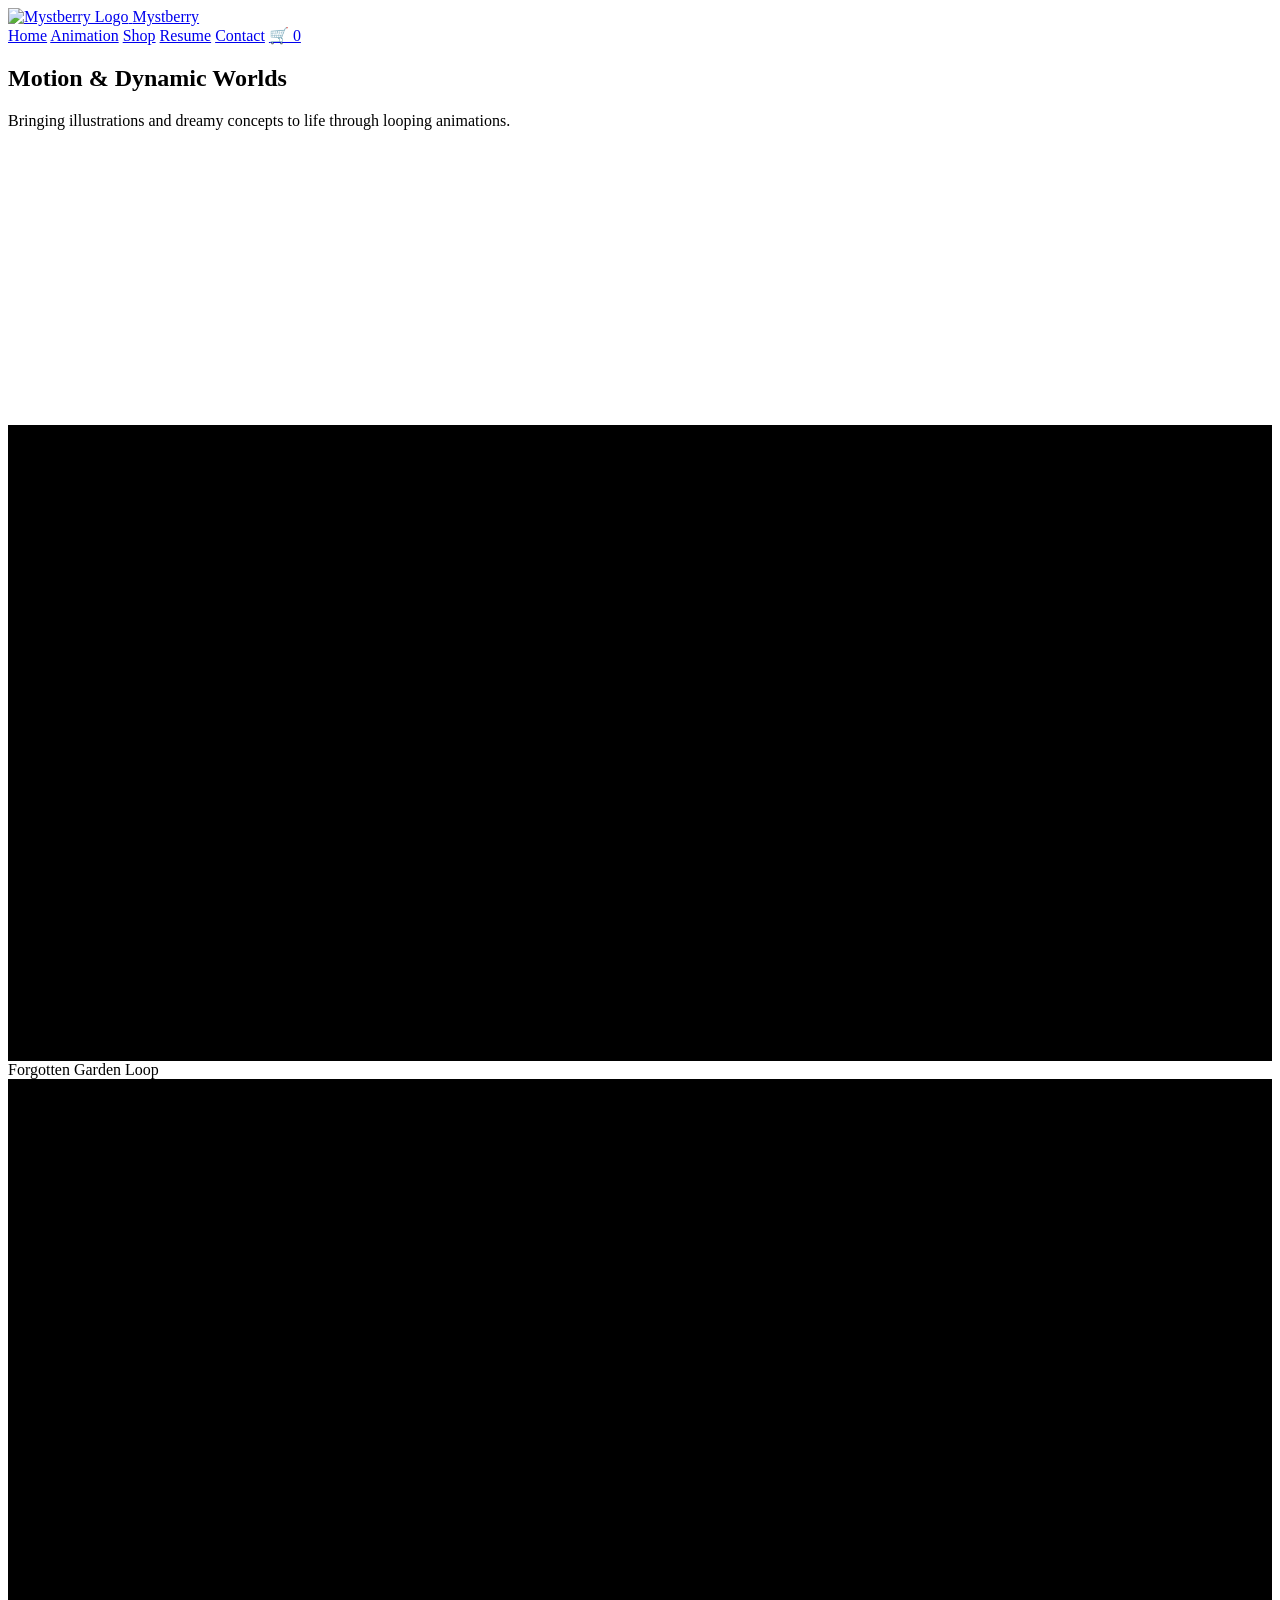
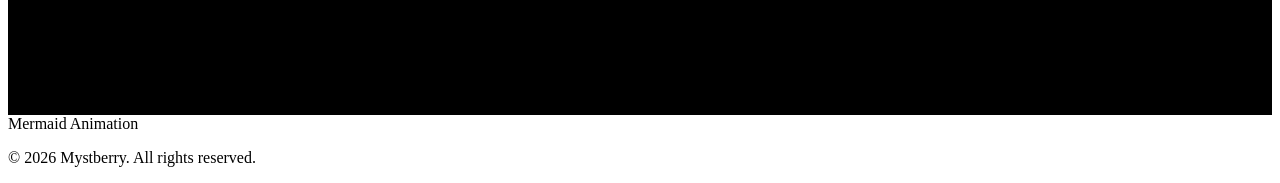
==== animation.html @ 726e86da "Create animation.html" ====
<!DOCTYPE html>
<html lang="en">
<head>
  <meta charset="UTF-8" />
  <meta name="viewport" content="width=device-width, initial-scale=1.0"/>
  <title>Mystberry | Animation</title>
  <link rel="stylesheet" href="style.css" />
</head>
<body>

  <header>
    <a href="index.html" class="logo-container">
      <img src="assets/images/logo.png" alt="Mystberry Logo" class="logo-img">
      <span class="logo-text">Mystberry</span>
    </a>
    <nav>
      <a href="index.html">Home</a>
      <a href="animation.html" class="active">Animation</a>
      <a href="#">Shop</a>
      <a href="#">Resume</a>
      <a href="#">Contact</a>
      <a href="#" class="cart-link">🛒 0</a>
    </nav>
  </header>

  <section class="hero-banner" style="min-height: 40vh;">
    <div class="hero-box">
      <h1>Motion & Dynamic Worlds</h1>
      <p>Bringing illustrations and dreamy concepts to life through looping animations.</p>
    </div>
  </section>

  <main id="gallery" class="gallery-container">
    
    <div class="gallery-item">
      <div class="img-wrap" style="background: #000;">
        <video autoplay muted loop playsinline style="width: 100%; height: 100%; object-fit: cover;">
          <source src="assets/videos/forgotten-garden.webm" type="video/webm">
          Your browser does not support the video tag.
        </video>
      </div>
      <span class="gallery-title">Forgotten Garden Loop</span>
    </div>

    <div class="gallery-item">
      <div class="img-wrap" style="background: #000;">
        <video autoplay muted loop playsinline style="width: 100%; height: 100%; object-fit: cover;">
          <source src="assets/videos/mermaid.webm" type="video/webm">
          Your browser does not support the video tag.
        </video>
      </div>
      <span class="gallery-title">Mermaid Animation</span>
    </div>

    </main>

  <footer>
    <p>&copy; 2026 Mystberry. All rights reserved.</p>
  </footer>

  <script src="script.js"></script>
</body>
</html>
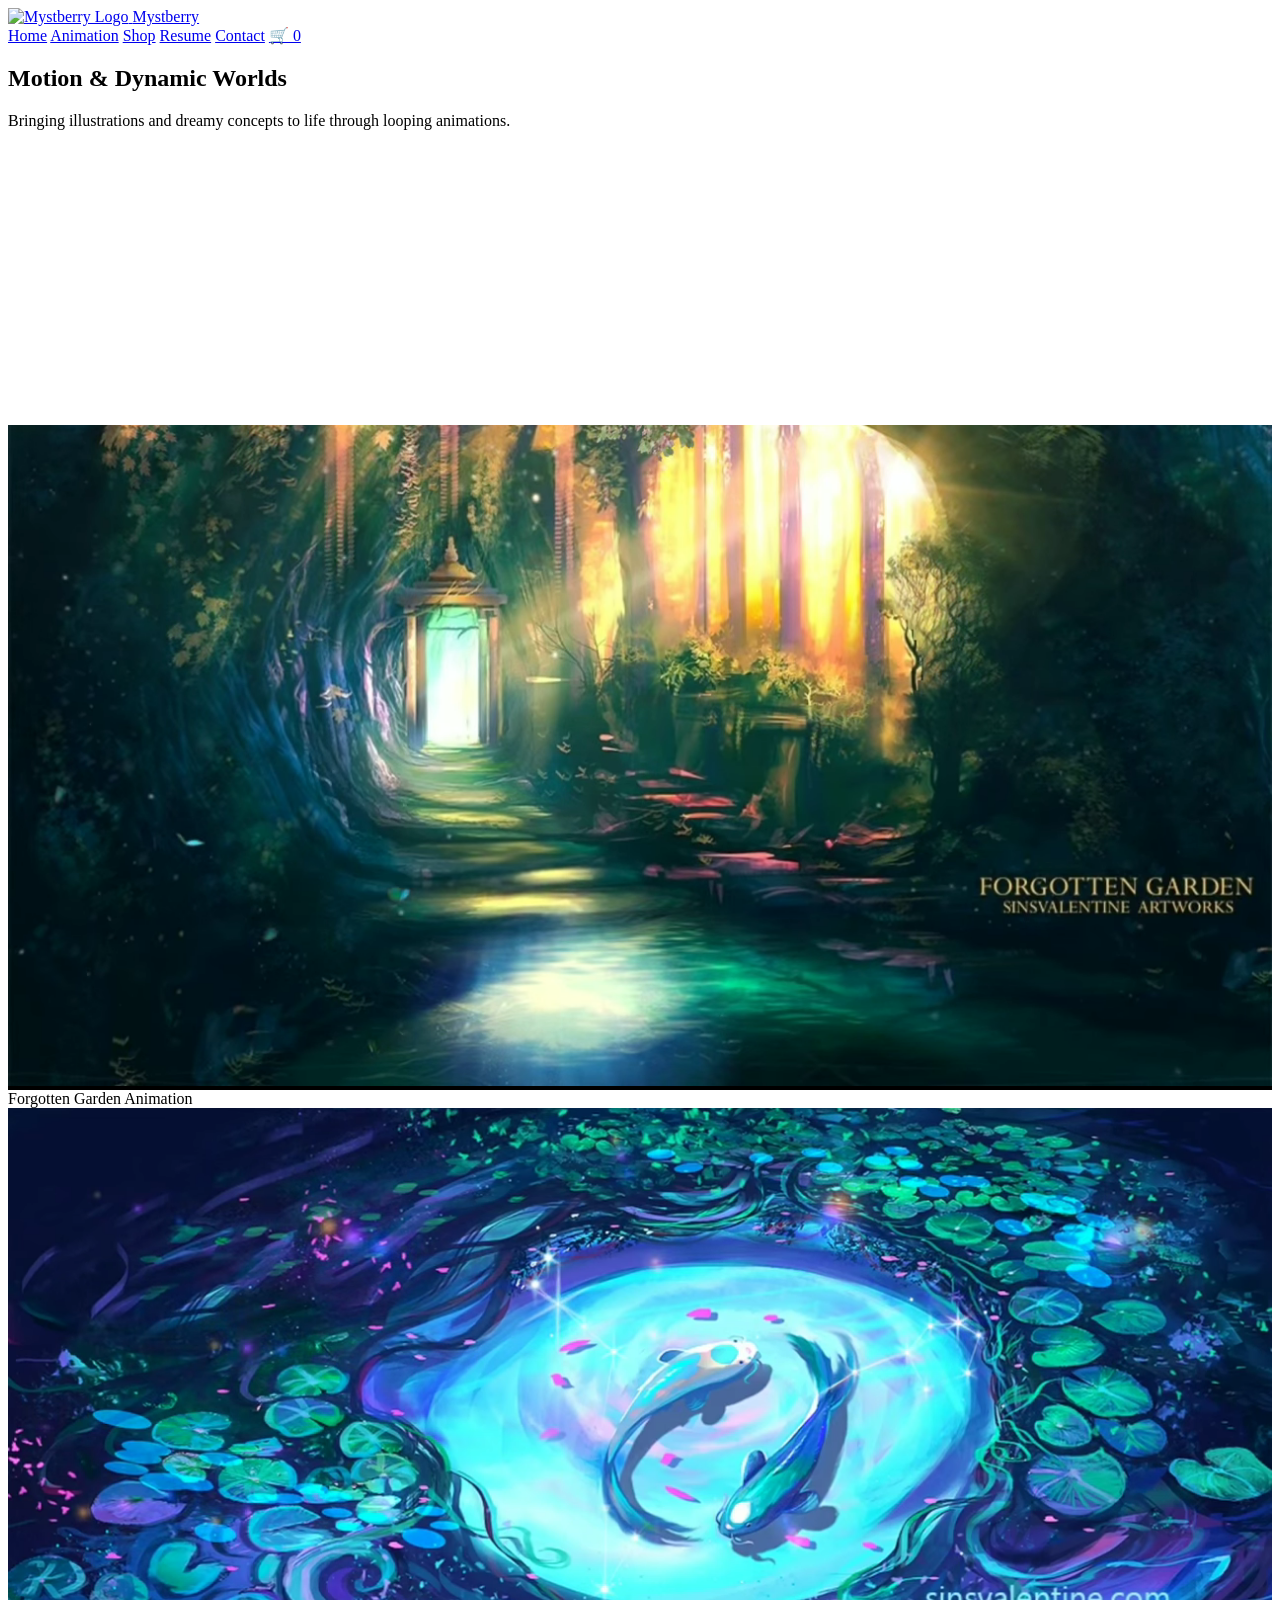
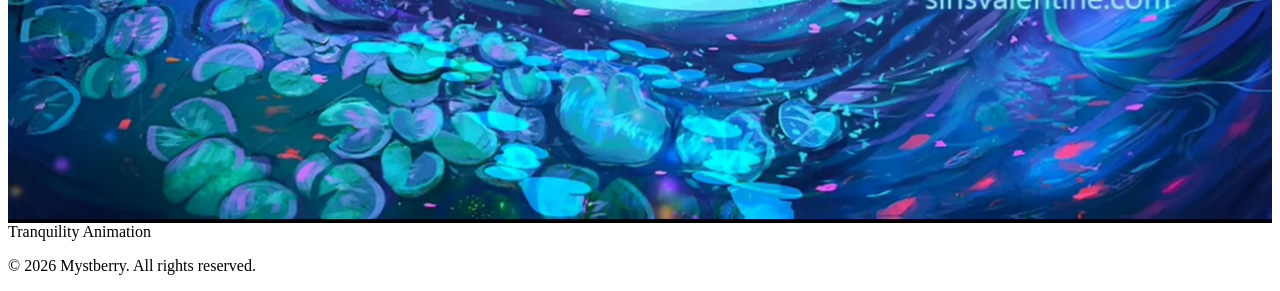
==== commit a6dfb2ca: "animation page updated tranq and FG naming  and linkback" ====
--- a/animation.html
+++ b/animation.html
@@ -39,17 +39,17 @@
           Your browser does not support the video tag.
         </video>
       </div>
-      <span class="gallery-title">Forgotten Garden Loop</span>
+      <span class="gallery-title">Forgotten Garden Animation</span>
     </div>
 
     <div class="gallery-item">
       <div class="img-wrap" style="background: #000;">
         <video autoplay muted loop playsinline style="width: 100%; height: 100%; object-fit: cover;">
-          <source src="assets/videos/mermaid.webm" type="video/webm">
+          <source src="assets/videos/tranquility.webm" type="video/webm">
           Your browser does not support the video tag.
         </video>
       </div>
-      <span class="gallery-title">Mermaid Animation</span>
+      <span class="gallery-title">Tranquility Animation</span>
     </div>
 
     </main>
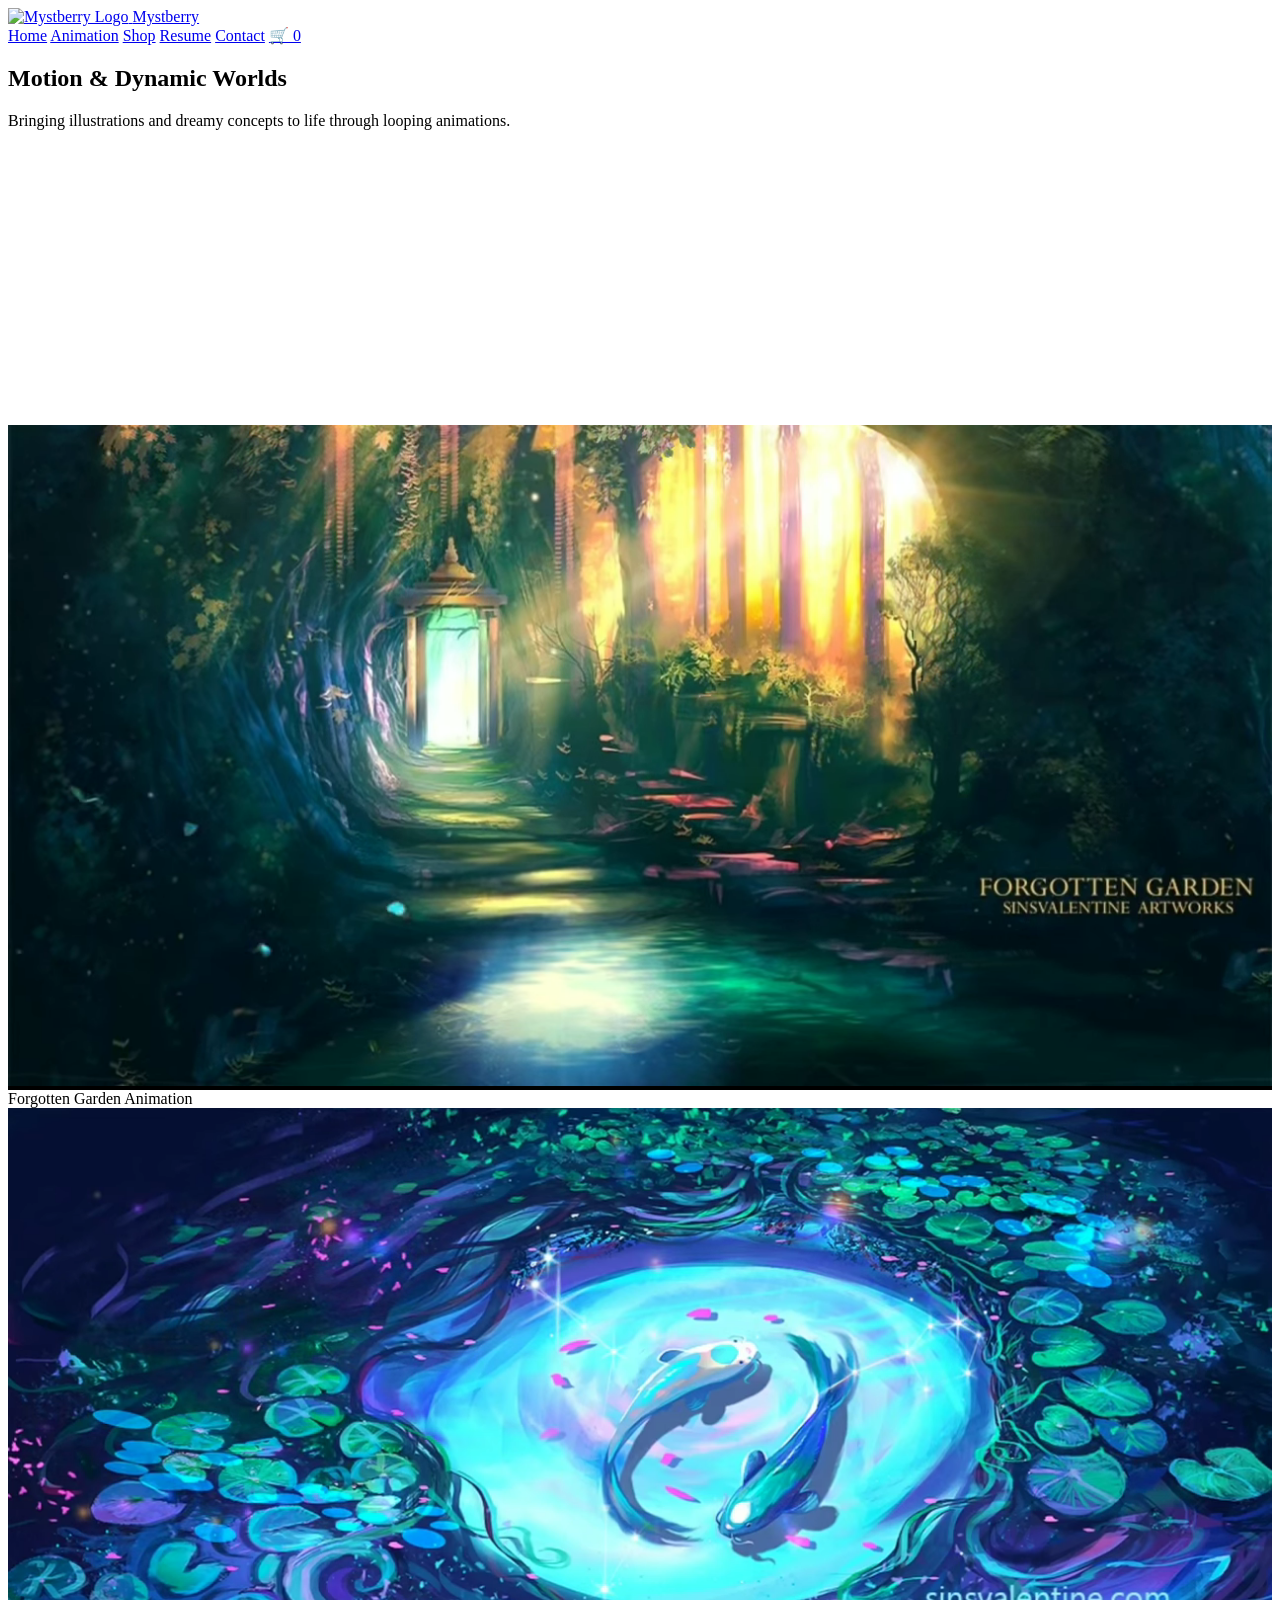
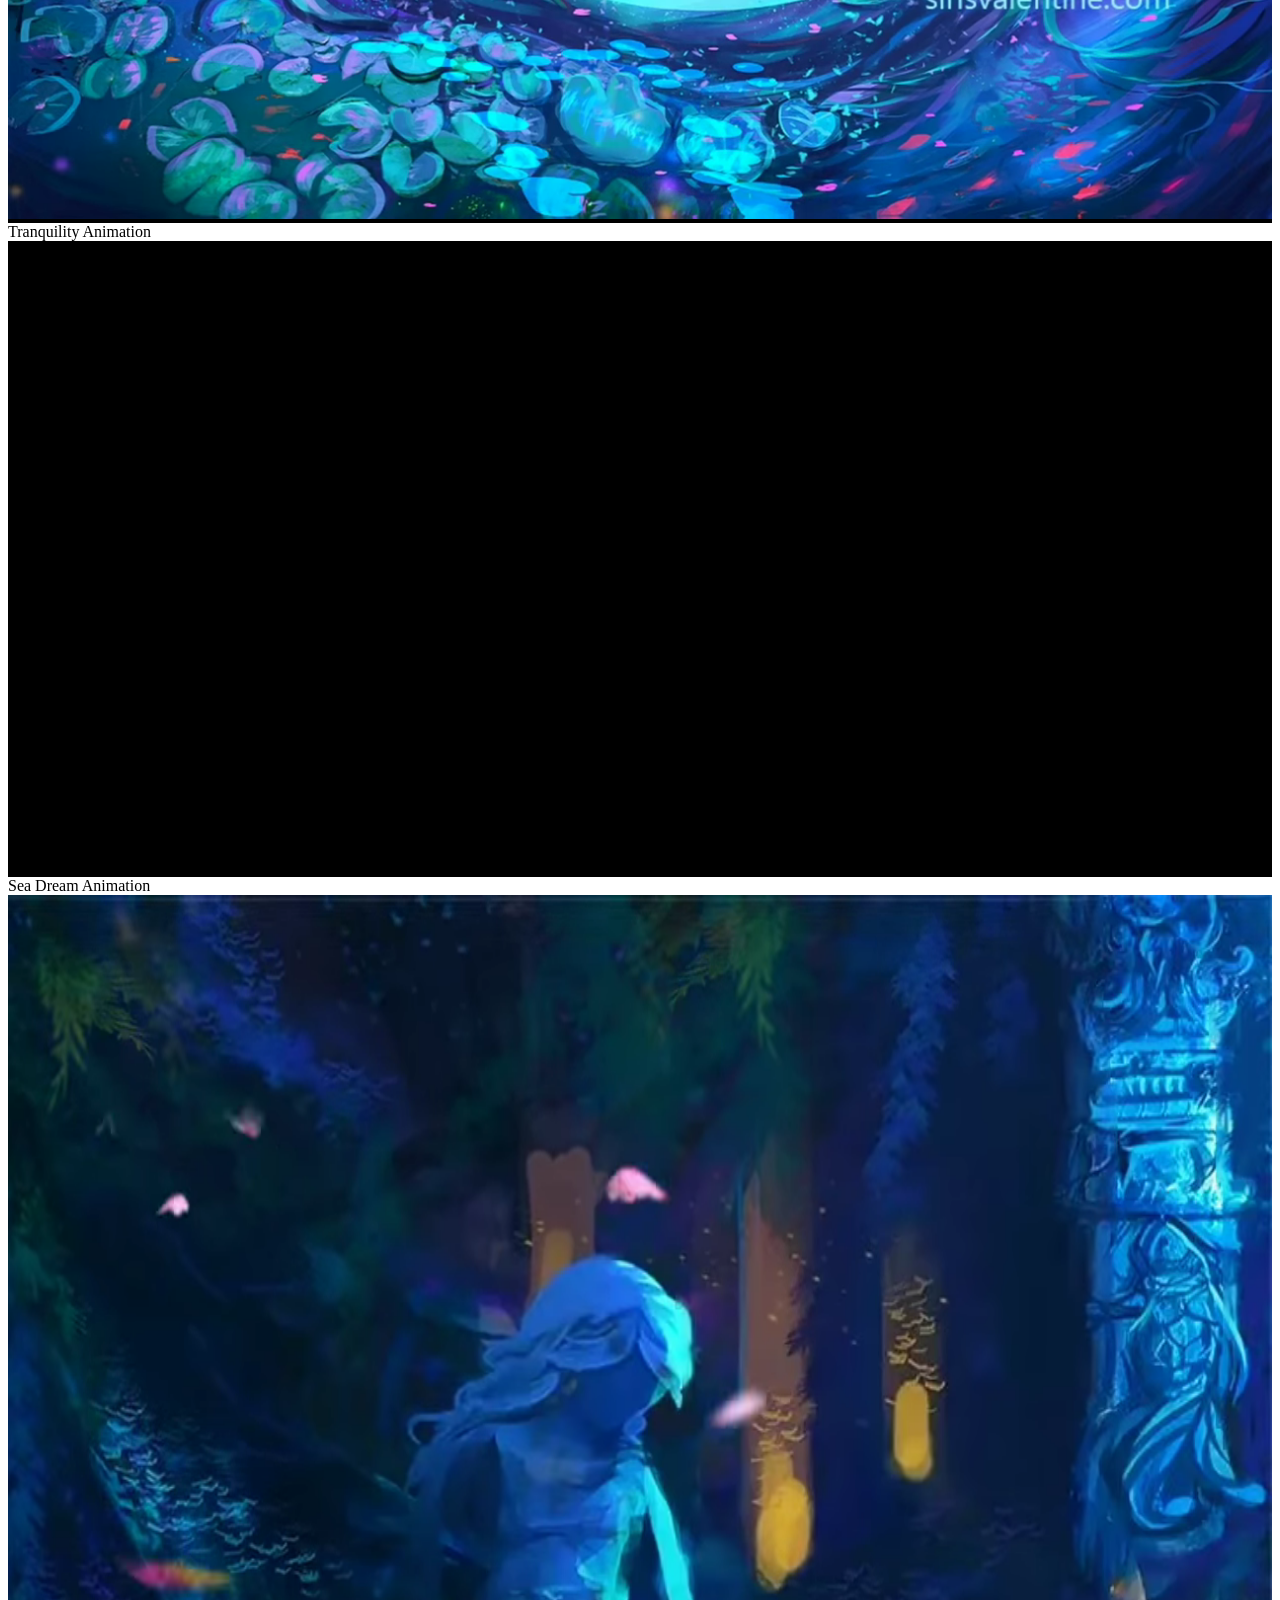
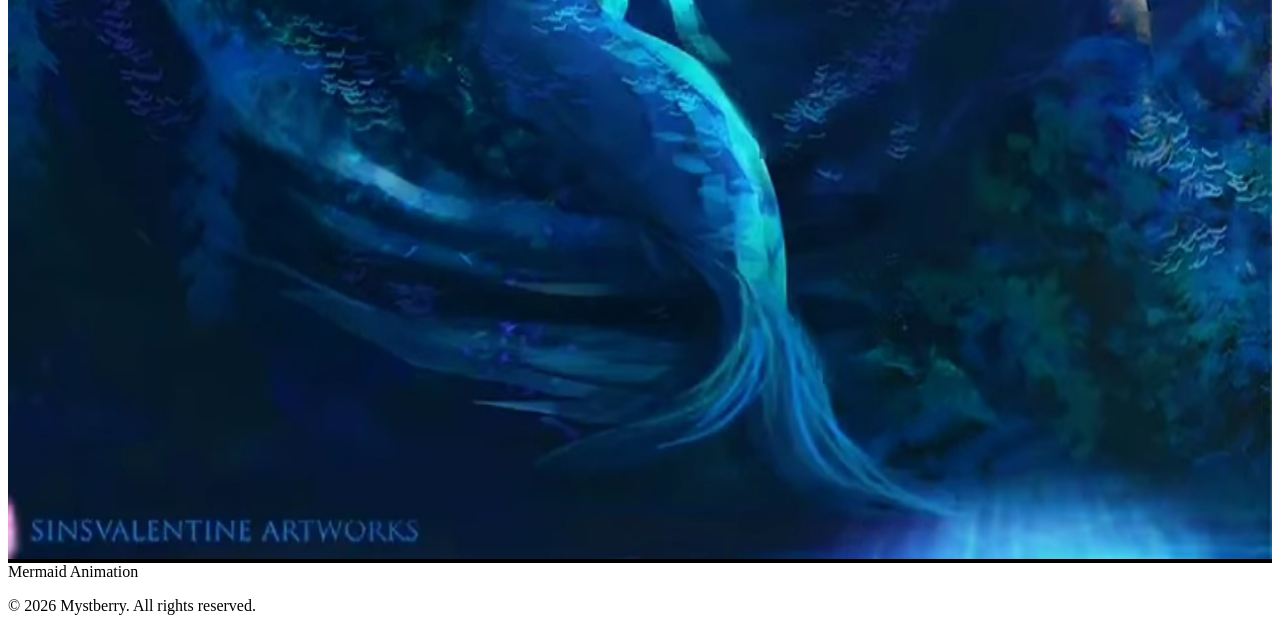
==== commit c9389fb7: "sea dream and memraid added to animation html" ====
--- a/animation.html
+++ b/animation.html
@@ -52,6 +52,26 @@
       <span class="gallery-title">Tranquility Animation</span>
     </div>
 
+    <div class="gallery-item">
+      <div class="img-wrap" style="background: #000;">
+        <video autoplay muted loop playsinline style="width: 100%; height: 100%; object-fit: cover;">
+          <source src="assets/videos/seadream.webm" type="video/webm">
+          Your browser does not support the video tag.
+        </video>
+      </div>
+      <span class="gallery-title">Sea Dream Animation</span>
+    </div>
+
+    <div class="gallery-item">
+      <div class="img-wrap" style="background: #000;">
+        <video autoplay muted loop playsinline style="width: 100%; height: 100%; object-fit: cover;">
+          <source src="assets/videos/mermaid.webm" type="video/webm">
+          Your browser does not support the video tag.
+        </video>
+      </div>
+      <span class="gallery-title">Mermaid Animation</span>
+    </div>
+
     </main>
 
   <footer>
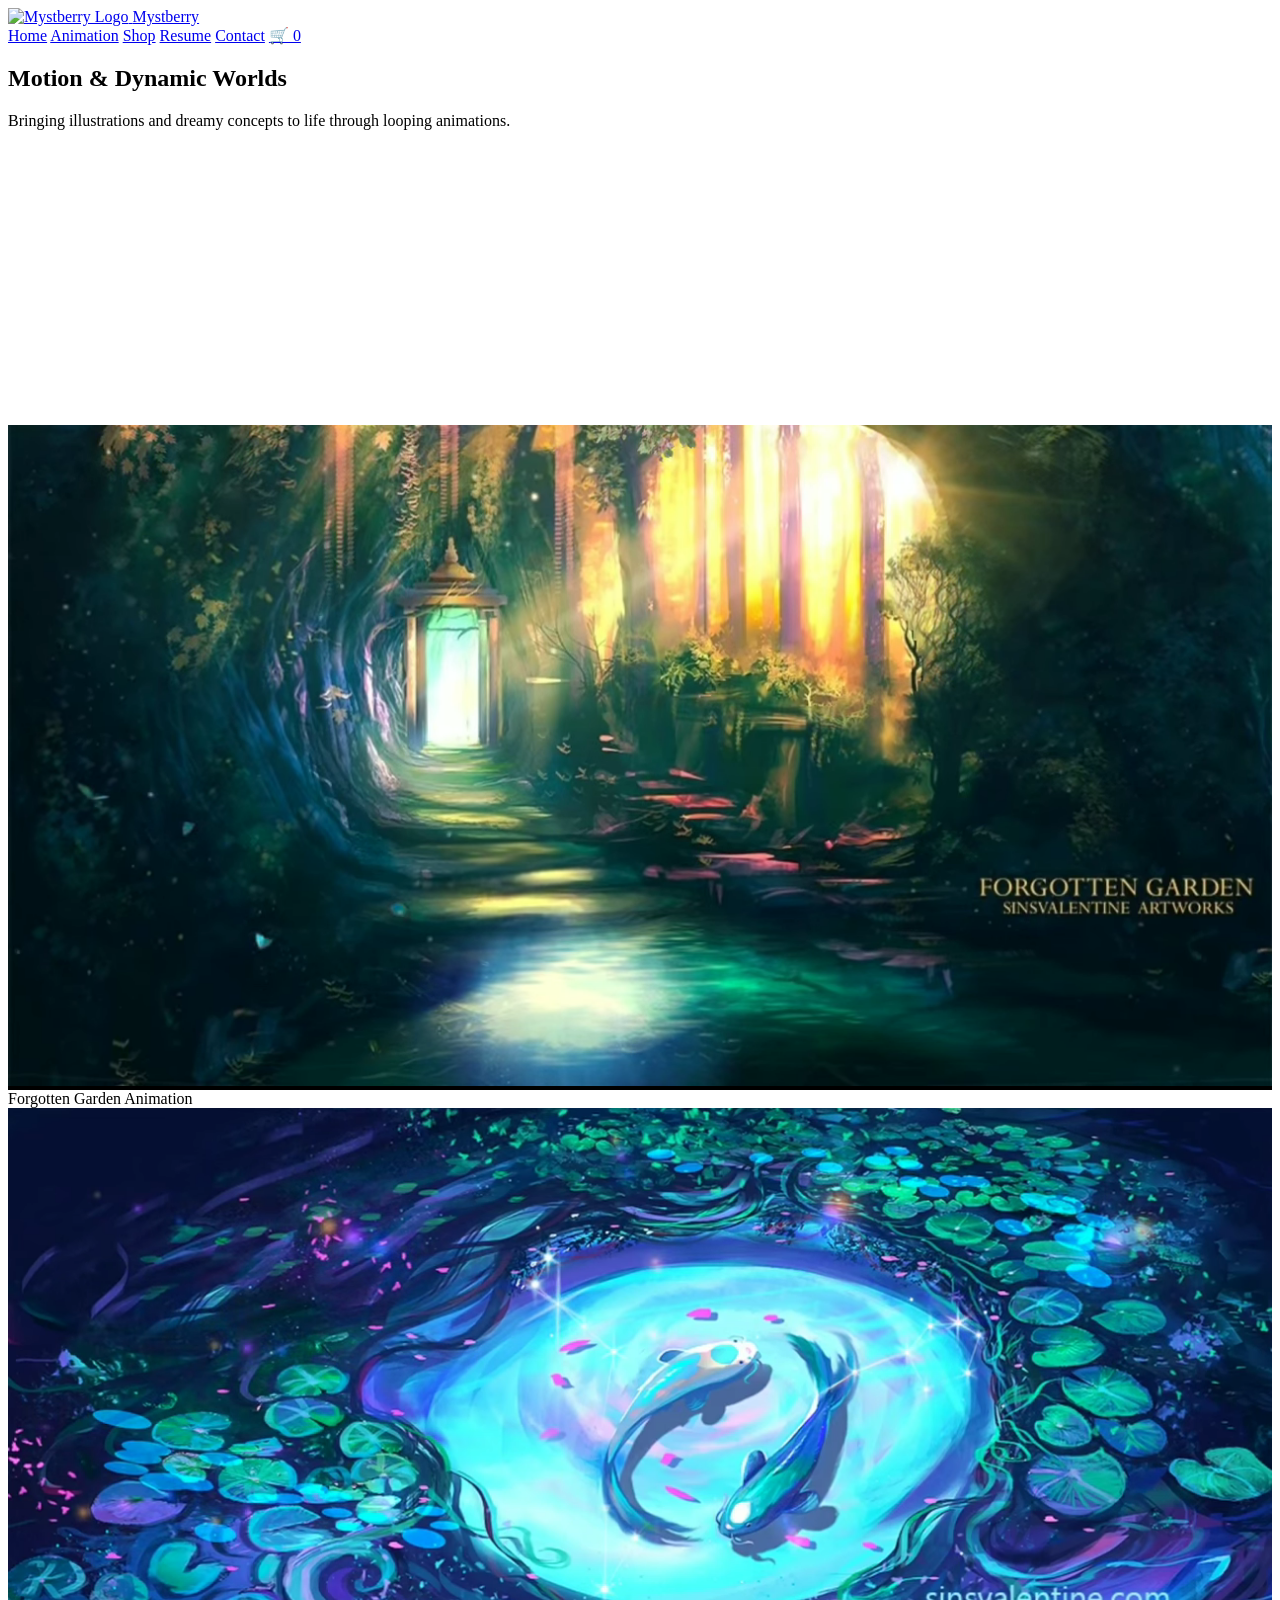
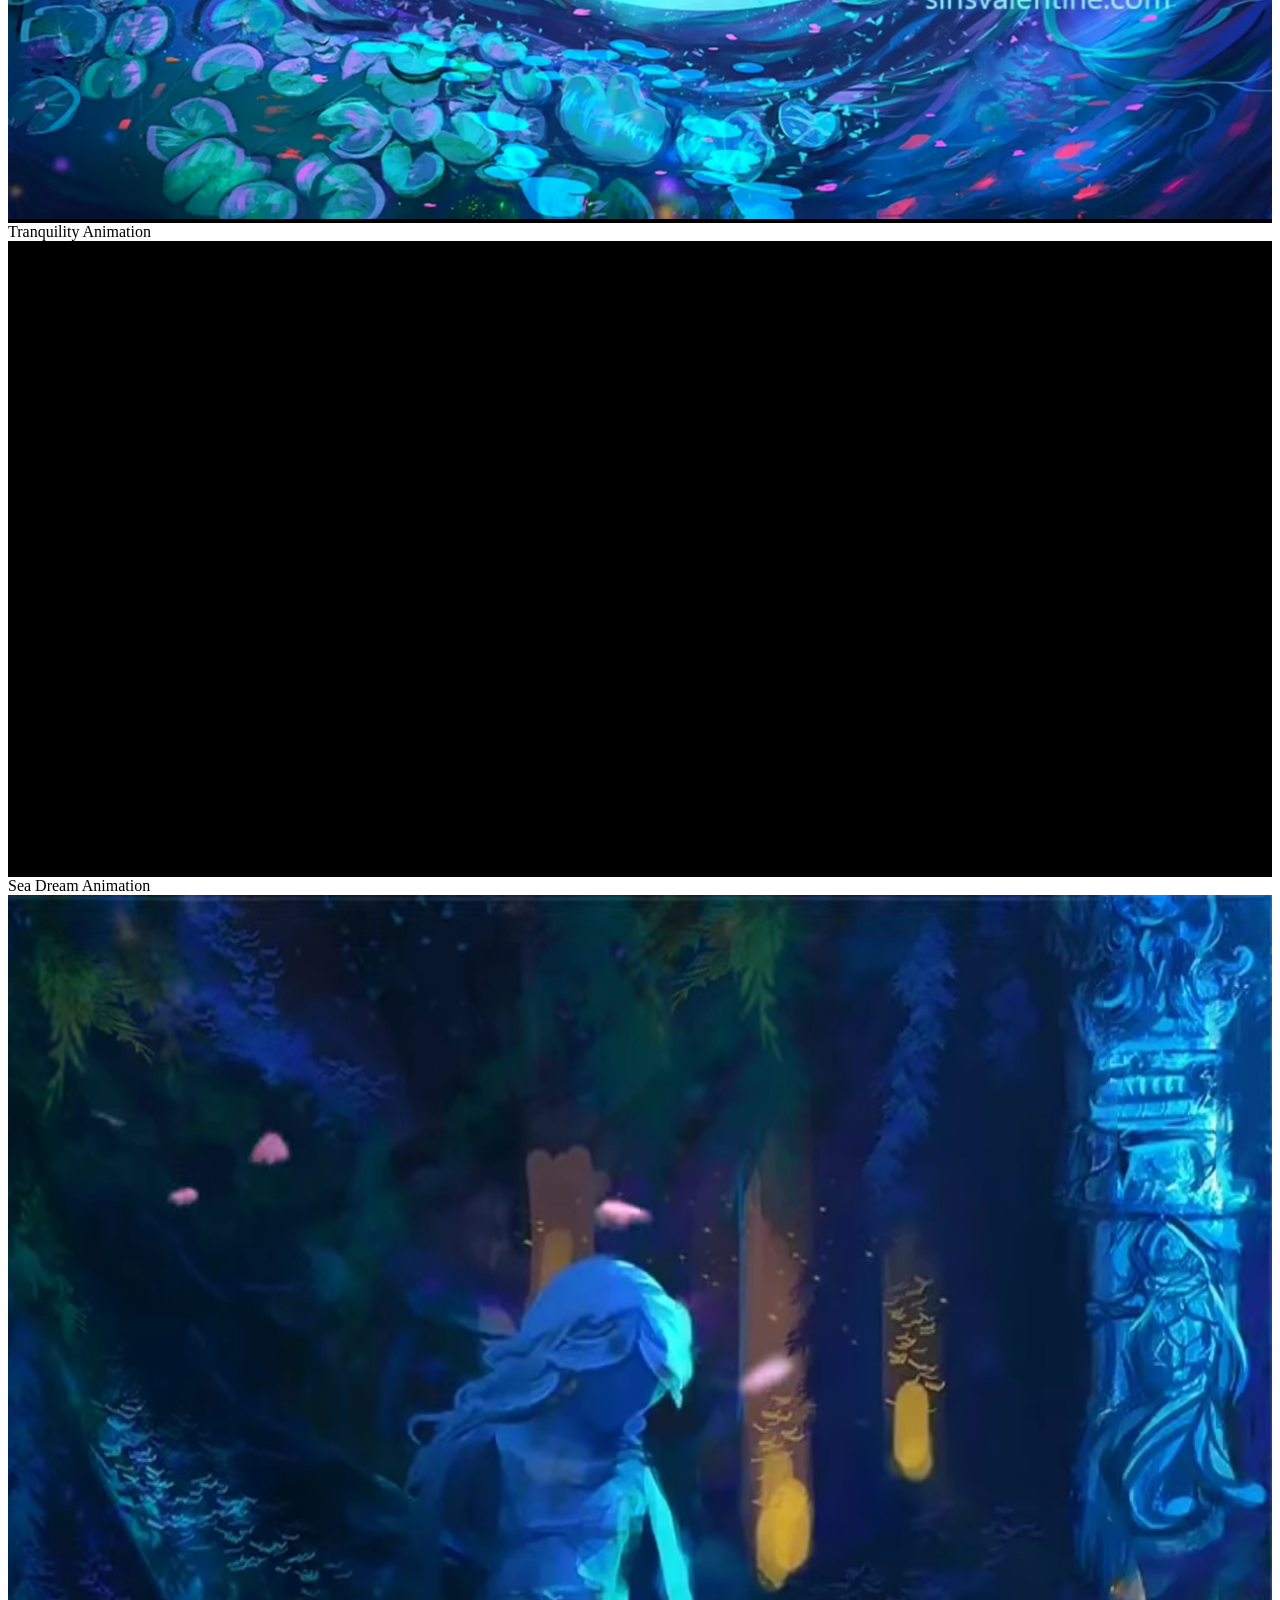
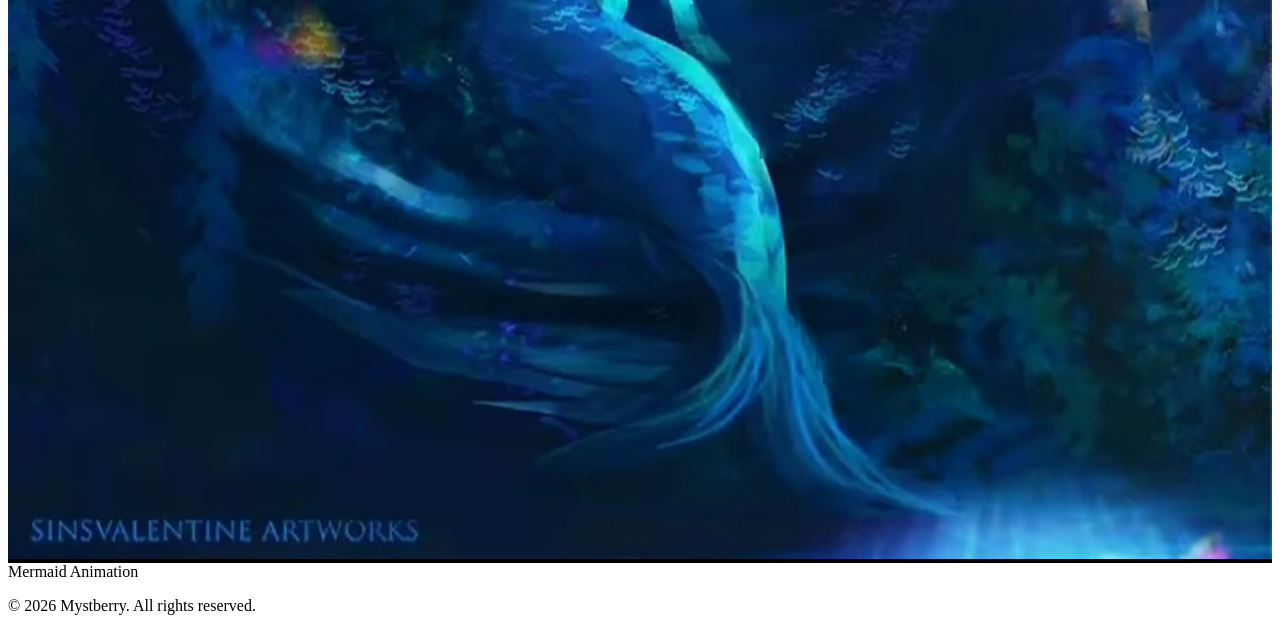
==== commit b6c42a1d: "animation sizes uncropped" ====
--- a/animation.html
+++ b/animation.html
@@ -34,7 +34,7 @@
     
     <div class="gallery-item">
       <div class="img-wrap" style="background: #000;">
-        <video autoplay muted loop playsinline style="width: 100%; height: 100%; object-fit: cover;">
+        <video autoplay muted loop playsinline style="width: 100%; height: 100%; object-fit: contain;">
           <source src="assets/videos/forgotten-garden.webm" type="video/webm">
           Your browser does not support the video tag.
         </video>
@@ -44,7 +44,7 @@
 
     <div class="gallery-item">
       <div class="img-wrap" style="background: #000;">
-        <video autoplay muted loop playsinline style="width: 100%; height: 100%; object-fit: cover;">
+        <video autoplay muted loop playsinline style="width: 100%; height: 100%; object-fit: contain;">
           <source src="assets/videos/tranquility.webm" type="video/webm">
           Your browser does not support the video tag.
         </video>
@@ -54,7 +54,7 @@
 
     <div class="gallery-item">
       <div class="img-wrap" style="background: #000;">
-        <video autoplay muted loop playsinline style="width: 100%; height: 100%; object-fit: cover;">
+        <video autoplay muted loop playsinline style="width: 100%; height: 100%; object-fit: contain;">
           <source src="assets/videos/seadream.webm" type="video/webm">
           Your browser does not support the video tag.
         </video>
@@ -64,7 +64,7 @@
 
     <div class="gallery-item">
       <div class="img-wrap" style="background: #000;">
-        <video autoplay muted loop playsinline style="width: 100%; height: 100%; object-fit: cover;">
+        <video autoplay muted loop playsinline style="width: 100%; height: 100%; object-fit: contain;">
           <source src="assets/videos/mermaid.webm" type="video/webm">
           Your browser does not support the video tag.
         </video>
@@ -72,7 +72,7 @@
       <span class="gallery-title">Mermaid Animation</span>
     </div>
 
-    </main>
+  </main>
 
   <footer>
     <p>&copy; 2026 Mystberry. All rights reserved.</p>
@@ -80,4 +80,4 @@
 
   <script src="script.js"></script>
 </body>
-</html>
+</html>
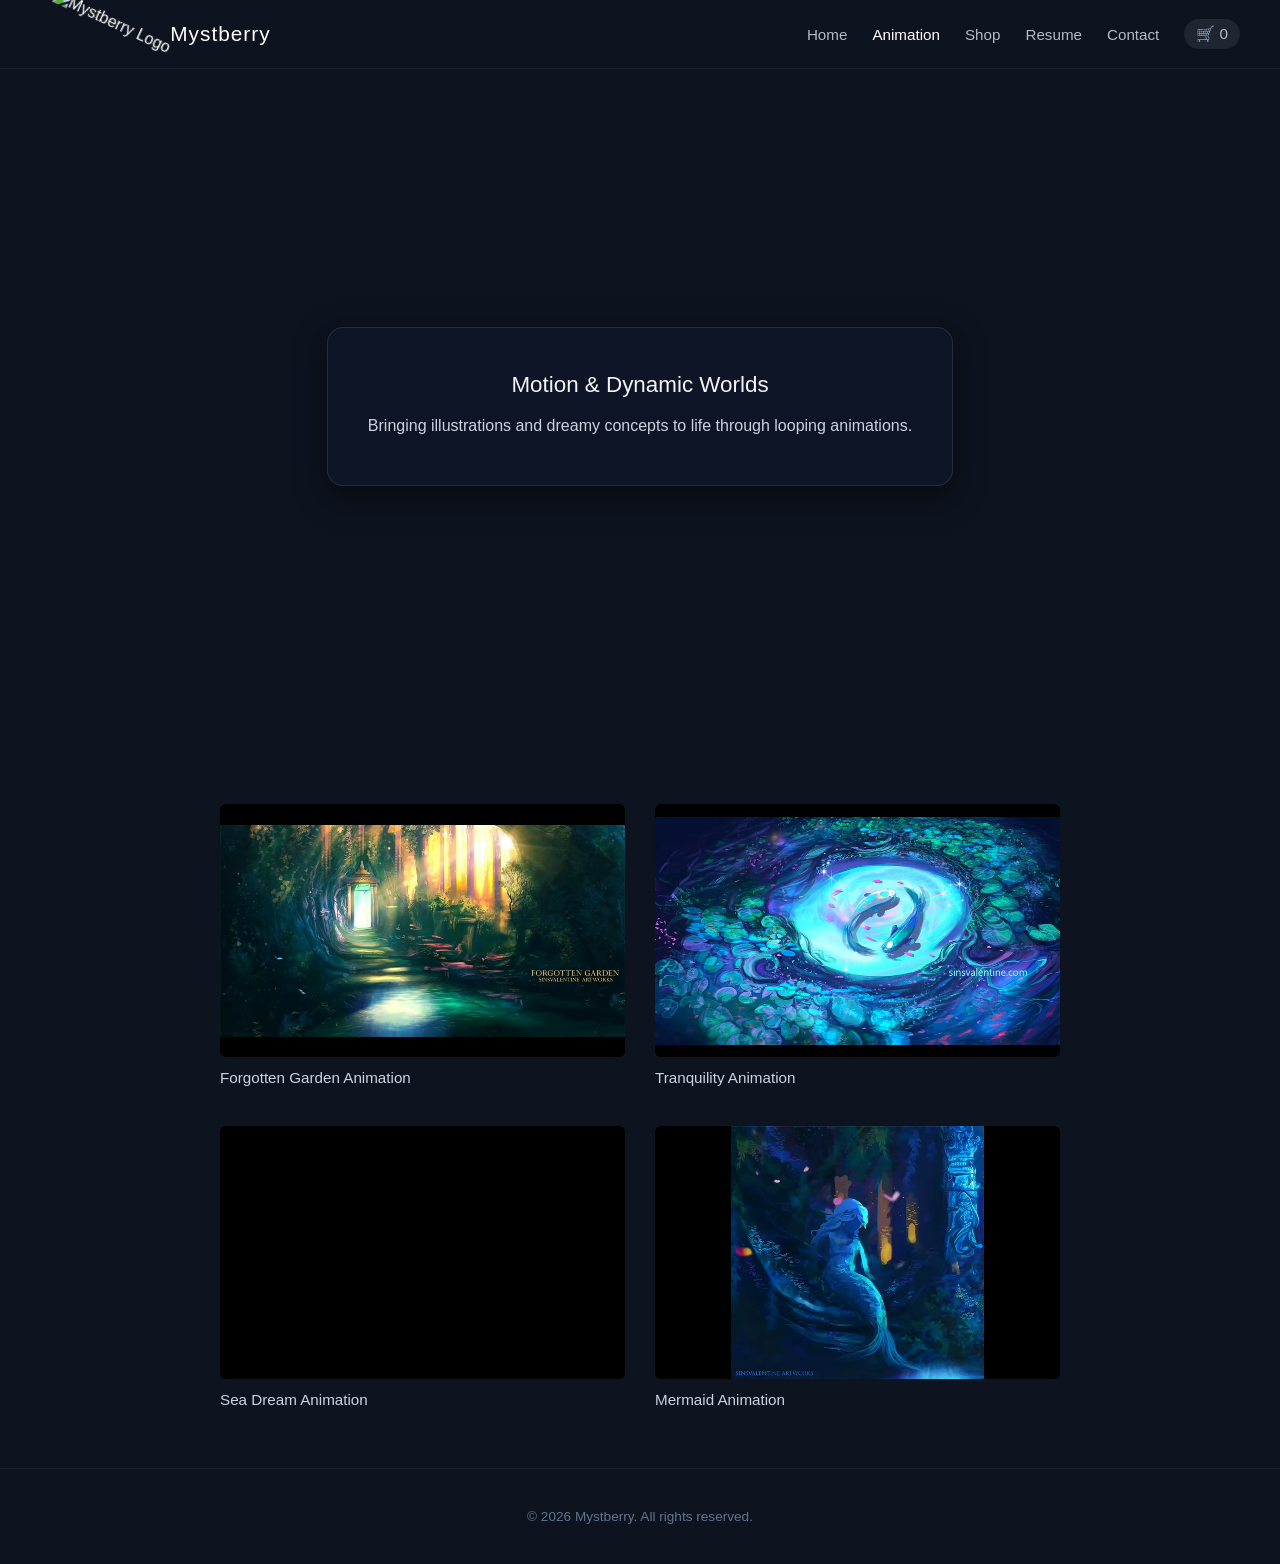
==== commit 32929b0d: "style css and animation html edited to make 2 columns" ====
--- a/animation.html
+++ b/animation.html
@@ -30,7 +30,8 @@
     </div>
   </section>
 
-  <main id="gallery" class="gallery-container">
+  <!-- Added 'animation-grid' class here -->
+  <main id="gallery" class="gallery-container animation-grid">
     
     <div class="gallery-item">
       <div class="img-wrap" style="background: #000;">
--- a/style.css
+++ b/style.css
@@ -0,0 +1,282 @@
+/* General Reset */
+* {
+  margin: 0;
+  padding: 0;
+  box-sizing: border-box;
+}
+
+body {
+  font-family: 'Helvetica Neue', Arial, sans-serif;
+  background-color: #0d131f;
+  color: #ffffff;
+}
+
+/* Header / Navigation */
+header {
+  display: flex;
+  justify-content: space-between;
+  align-items: center;
+  padding: 15px 40px;
+  background-color: #0d131f;
+  position: sticky;
+  top: 0;
+  z-index: 1000;
+  border-bottom: 1px solid rgba(255, 255, 255, 0.05);
+}
+
+.logo-container {
+  display: flex;
+  align-items: center;
+  text-decoration: none;
+  color: #fff;
+  gap: 4px;
+}
+
+/* Organic, bouncy wobble animation on page load */
+@keyframes logoWobble {
+  0% { transform: rotate(0deg) scale(0.9, 1.1); }
+  25% { transform: rotate(28deg) scale(1.05, 0.95); }
+  50% { transform: rotate(22deg) scale(0.98, 1.02); }
+  75% { transform: rotate(26deg) scale(1.02, 0.98); }
+  100% { transform: rotate(25deg) scale(1, 1); }
+}
+
+.logo-img {
+  height: 38px;
+  width: auto;
+  position: relative;
+  top: -4px;
+  transform-origin: 50% 80%; /* Shifts pivot point inward for an organic squash-and-stretch feel */
+  transform: rotate(25deg); /* Keeps your 25-degree default lean towards the text */
+  animation: logoWobble 1.4s cubic-bezier(0.34, 1.56, 0.64, 1); /* Springy bounce effect */
+  transition: transform 0.3s ease;
+}
+
+.logo-container:hover .logo-img {
+  transform: rotate(25deg) scale(1.08); /* Pops nicely on hover */
+}
+
+.logo-text {
+  font-size: 1.3rem;
+  font-weight: 500;
+  letter-spacing: 1px;
+}
+
+header nav {
+  display: flex;
+  align-items: center;
+  gap: 25px;
+}
+
+header nav a {
+  color: #b0bec5;
+  text-decoration: none;
+  font-size: 0.95rem;
+  transition: color 0.3s;
+}
+
+header nav a:hover, header nav a.active {
+  color: #ffffff;
+}
+
+.cart-link {
+  background: rgba(255, 255, 255, 0.08);
+  padding: 6px 12px;
+  border-radius: 20px;
+}
+
+/* Hero Banner Section with Video Background */
+.hero-banner {
+  position: relative;
+  height: 75vh;
+  background-color: #0d131f;
+  display: flex;
+  justify-content: center;
+  align-items: center;
+  padding: 0 20px;
+  overflow: hidden;
+}
+
+.video-wrapper {
+  position: absolute;
+  top: 0;
+  left: 0;
+  width: 100%;
+  height: 100%;
+  z-index: 0;
+  overflow: hidden;
+  background-color: #0d131f;
+}
+
+#hero-video {
+  width: 100%;
+  height: 100%;
+  object-fit: cover; /* Eliminates the black top/bottom bars */
+}
+
+.hero-box {
+  position: relative;
+  z-index: 1;
+  background: rgba(15, 23, 42, 0.75);
+  backdrop-filter: blur(8px);
+  border: 1px solid rgba(255, 255, 255, 0.1);
+  padding: 40px;
+  border-radius: 16px;
+  text-align: center;
+  max-width: 750px;
+  box-shadow: 0 10px 30px rgba(0,0,0,0.5);
+}
+
+.hero-box h1 {
+  font-size: 1.4rem;
+  font-weight: 400;
+  line-height: 1.5;
+  margin-bottom: 15px;
+  color: #f1f5f9;
+}
+
+.hero-box p {
+  font-size: 1rem;
+  color: #cbd5e1;
+  margin-bottom: 10px;
+}
+
+.sub-note {
+  font-size: 0.95rem;
+  color: #94a3b8;
+  margin-bottom: 25px;
+}
+
+.btn {
+  display: inline-block;
+  padding: 10px 30px;
+  background: rgba(255, 255, 255, 0.15);
+  border: 1px solid rgba(255, 255, 255, 0.3);
+  border-radius: 4px;
+  color: #fff;
+  text-decoration: none;
+  font-size: 0.95rem;
+  transition: all 0.3s ease;
+}
+
+.btn:hover {
+  background-color: #fff;
+  color: #0d131f;
+}
+
+/* Gallery Grid */
+.gallery-container {
+  display: grid;
+  grid-template-columns: repeat(3, 1fr);
+  gap: 40px 30px;
+  padding: 60px 80px;
+  max-width: 1400px;
+  margin: 0 auto;
+}
+
+.gallery-item {
+  display: flex;
+  flex-direction: column;
+  cursor: pointer;
+}
+
+.img-wrap {
+  width: 100%;
+  aspect-ratio: 16 / 10;
+  overflow: hidden;
+  border-radius: 6px;
+  background-color: #1e293b;
+}
+
+.img-wrap img {
+  width: 100%;
+  height: 100%;
+  object-fit: cover;
+  transition: transform 0.4s ease;
+}
+
+.gallery-item:hover .img-wrap img {
+  transform: scale(1.03);
+}
+
+.gallery-title {
+  margin-top: 12px;
+  font-size: 0.95rem;
+  color: #cbd5e1;
+  font-weight: 400;
+}
+
+/* 2-Column Large Layout for Animation Page */
+.gallery-container.animation-grid {
+  grid-template-columns: repeat(2, minmax(0, 1fr));
+  max-width: 1000px;
+  margin: 0 auto;
+}
+
+.animation-grid .img-wrap {
+  aspect-ratio: 16 / 10;
+  height: auto;
+}
+
+/* Lightbox Modal */
+.lightbox {
+  display: none;
+  position: fixed;
+  z-index: 2000;
+  top: 0;
+  left: 0;
+  width: 100%;
+  height: 100%;
+  background-color: rgba(0, 0, 0, 0.92);
+  justify-content: center;
+  align-items: center;
+  flex-direction: column;
+}
+
+.lightbox-img {
+  max-width: 85%;
+  max-height: 80vh;
+  border-radius: 4px;
+}
+
+#caption {
+  margin-top: 15px;
+  font-size: 1.1rem;
+  color: #e2e8f0;
+}
+
+.close-btn {
+  position: absolute;
+  top: 25px;
+  right: 40px;
+  color: #fff;
+  font-size: 40px;
+  cursor: pointer;
+}
+
+/* Footer */
+footer {
+  text-align: center;
+  padding: 40px;
+  border-top: 1px solid rgba(255, 255, 255, 0.05);
+  font-size: 0.85rem;
+  color: #64748b;
+}
+
+/* Mobile responsiveness */
+@media (max-width: 900px) {
+  .gallery-container {
+    grid-template-columns: repeat(2, 1fr);
+    padding: 30px;
+  }
+}
+
+@media (max-width: 600px) {
+  header {
+    flex-direction: column;
+    gap: 15px;
+  }
+  .gallery-container {
+    grid-template-columns: 1fr;
+  }
+}
